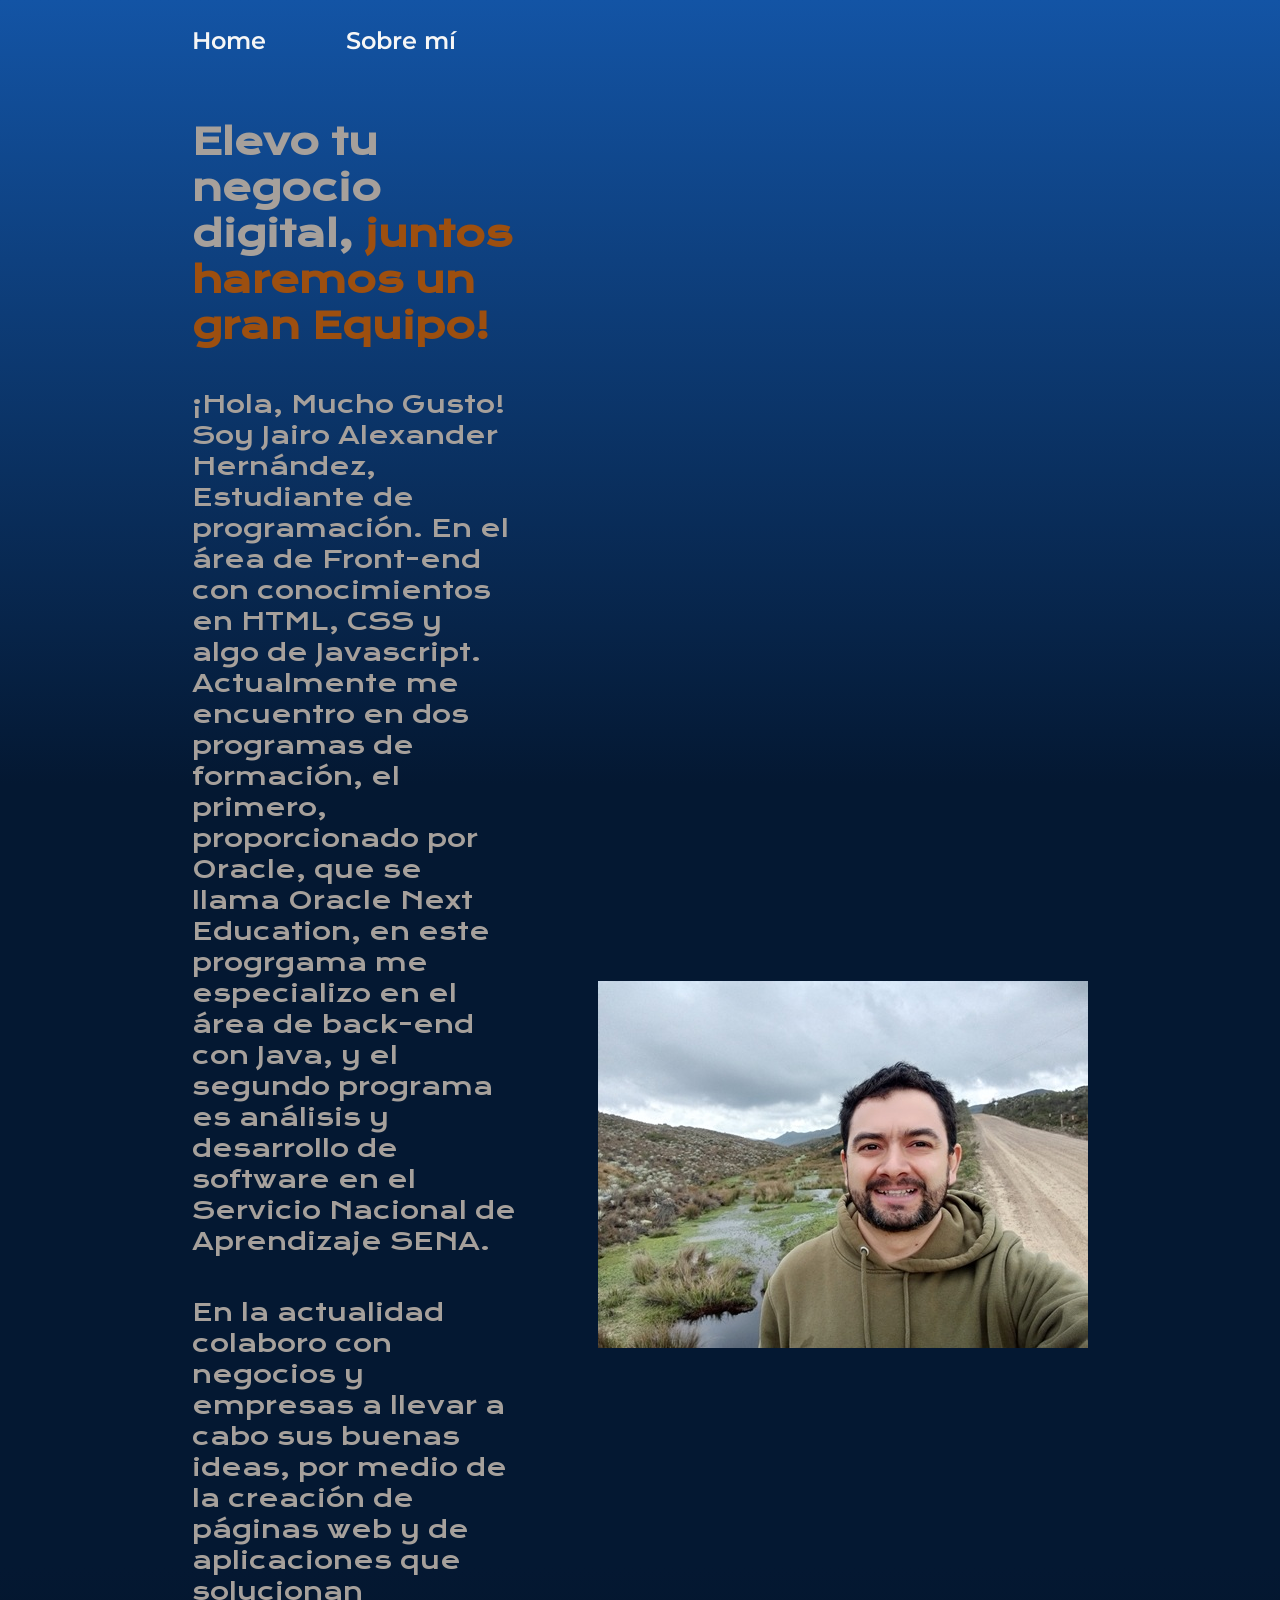
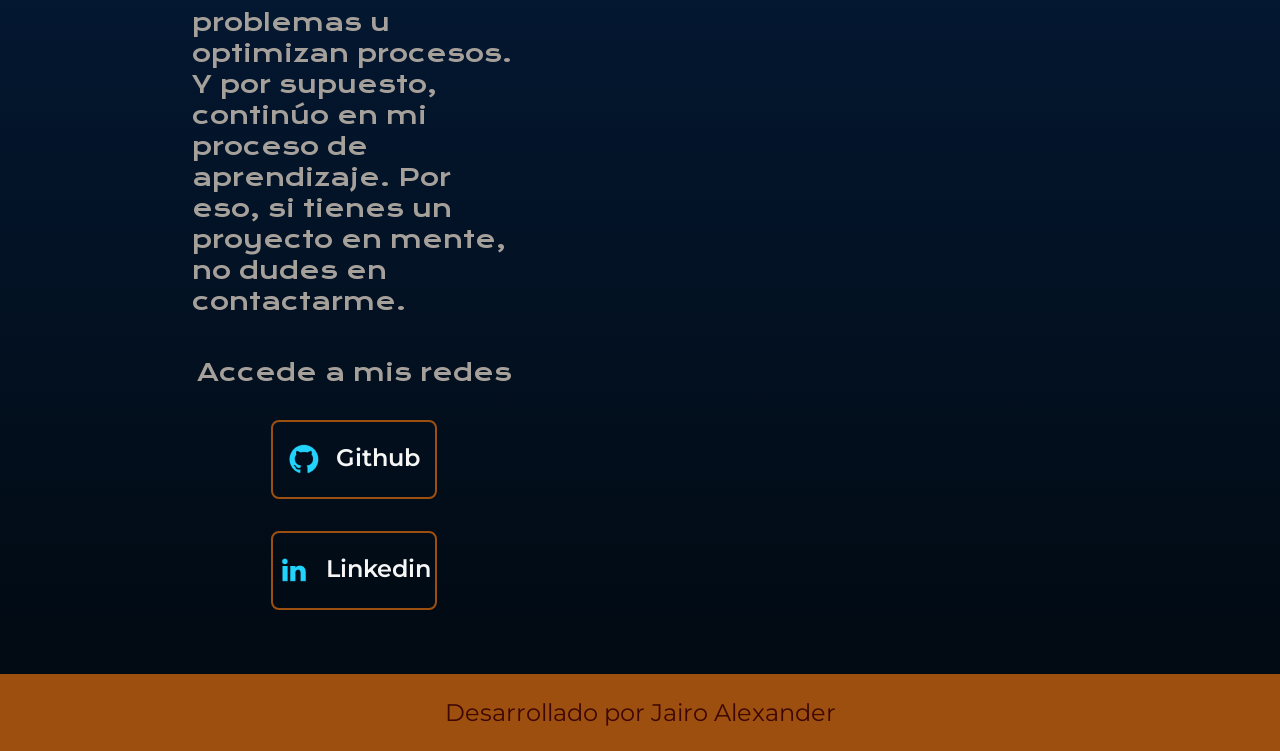
==== 2080-html-css-header-footer-variables-aula4/index.html @ 11bca323 "Solucionando repositorios embabidos" ====
<!DOCTYPE html>
<html lang="es-mx">
<head>
    <meta charset="UTF-8"> 
    <meta http-equiv="X-UA-Compatible" content="IE=edge">
    <meta name="viewport" content="width=device-width, initial-scale=1.0">
    <title>Portafolio</title>
    <link rel="stylesheet" href="styles/style.css">

</head>
<body>
    <header class="header">
        <nav class="header__menu">
            <a class="header__menu__link" href="index.html">Home</a>
            <a class="header__menu__link" href="about.html">Sobre mí</a>
        </nav>
    </header>
    <main class="presentacion">
        <section class="presentacion__contenido">
            <h1 class="presentacion__contenido__titulo">
                Elevo tu negocio digital, 
                <strong class="titulo-destaque">juntos haremos un gran Equipo!
                </strong></h1>
                <p class="presentacion__contenido__texto">¡Hola, Mucho Gusto! Soy Jairo Alexander Hernández,
                     Estudiante de programación. En el área de Front-end con conocimientos en HTML, CSS y 
                     algo de Javascript. Actualmente me encuentro en dos programas de formación, el primero,
                      proporcionado por Oracle, que se llama Oracle Next Education, en este progrgama me 
                      especializo en el área de back-end con Java, y el segundo programa es análisis y 
                      desarrollo de software en el Servicio Nacional de Aprendizaje SENA.
                
                </p>
                <p class="presentacion__contenido__texto">
                     En la actualidad colaboro con negocios y empresas a llevar a cabo sus buenas ideas, 
                     por medio de la creación de páginas web y de aplicaciones que solucionan problemas 
                     u optimizan procesos. Y por supuesto, continúo en mi proceso de aprendizaje.
                      Por eso, si tienes un proyecto en mente, no dudes en contactarme.
                
                </p>
                <div class="presentacion__enlaces">
                    <h2 class="presentacion__enlaces__subtitulo">Accede a mis redes</h2>
                    <a class="presentacion__enlaces__link" href="https://github.com/Alekshera/">
                        <img src="./assets/github.png">
                        Github
                    </a>
                    <a class="presentacion__enlaces__link" href="https://www.linkedin.com/in/jairo-alexander-henández-6460ab360">
                        <img src="./assets/linkedin.png">
                        Linkedin
                    </a>
                    <!--a class="presentacion__enlaces__link" href="https://www.instagram.com/">
                        <img src="./assets/instagram.png">
                        Instagram
                    </a-->
                </div>
               
        </section>
            <img class="presentscion__imagen" src="./assets/IMG_20250302_140712.jpg" alt="Foto de Jairo Alexander en el páramo de Sumapaz">
            <!--img class="presentscion__imagen" src="./assets/IMG_20250302_140712.jpg" alt="Foto de Jairo Alexander en el páramo de Sumapaz">
            <img class="presentscion__imagen" src="./assets/IMG_20250302_140712.jpg" alt="Foto de Jairo Alexander en el páramo de Sumapaz"-->
    </main>
    <footer class="footer">
        <p>Desarrollado por Jairo Alexander</p>
    </footer>
</body>
</html>
---- 2080-html-css-header-footer-variables-aula4/styles/style.css ----
@import url('https://fonts.googleapis.com/css2?family=Krona+One&family=Montserrat:wght@400;600&display=swap');

:root{
    --color-primario:#3E0703;
    --color-secundario:#A6A09B;
    --color-terciario: #9d4f0f;
    --color-hover: #5D688A;

    --fuente-montserrat: 'Montserrat', sans-serif;
    --fuente-krona: 'krona one', sans-serif;

}

* {
    padding: 0;
    margin:0;
}

body{
    /* height: 100vh; */
    box-sizing: border-box;
    background: linear-gradient(#1354A5 0%, #041832 33.33%, #041832 66.67%, #01080E 100%);
    color: var(--color-secundario);
}

.header{
    padding: 2% 0% 0% 15%;
}

.header__menu{
    display: flex;
    gap: 80px;
}
.header__menu__link{
    font-family: var(--fuente-montserrat);
    font-size: 1.5rem;
    font-weight: 600;
    color: #F6F6F6;
    text-decoration: none;

}



.presentacion {
    padding: 5% 15%;
    display: flex;
    align-items: center;
    justify-content: space-between;
    gap: 82px;
}

.presentacion__contenido{
    width: 50%;
    display: flex;
    flex-direction: column;
    gap: 40px;
}


.presentacion__contenido__titulo{
    font-size: 2.25rem;
    font-family: var(--fuente-krona);
}

.titulo-destaque {
    color: var(--color-terciario); ;
}

.presentacion__contenido__texto{
    font-size: 1.5rem;
    font-family: var(--fuente-krona);
}

.presentacion__enlaces{
    display: flex;
    flex-direction: column;
    justify-content: space-between;
    align-items: center;
    gap: 32px;
}

.presentacion__enlaces__subtitulo{
    font-family: var(--fuente-krona);
    font-weight: 400;
    font-size: 1.5rem;
}

.presentacion__enlaces__link{
      /* background-color: #22D4FD; */
      display: flex;
      justify-content: center;
      gap: 16px;
      border: 2px solid var(--color-terciario);
      width: 50%;
      text-align: center;
      border-radius: 8px;
      font-size: 1.5rem;
      font-weight: 600;
      padding: 21.5px 0;
      text-decoration: none;
      color: #F6F6F6;
      font-family: var(--fuente-montserrat);
}

.presentacion__enlaces__link:hover{
    background-color: var(--color-hover);
}
.presentacion__imagen{
    width: 50%;
}

.footer{
    color: var(--color-primario);
    background-color: var(--color-terciario);
    padding: 24px;
    text-align: center;
    font-family: var(--fuente-montserrat);
    font-size: 1.5rem;
    font-weight: 400;
}
@media (max-width:1200px){
    .header{
        padding: 10%;
    }
    .header__menu{
        justify-content: center;
    }
    .presentacion{
        flex-direction: column-reverse;
        padding: 5%;
    }
    .presentacion__contenido{
        width: 100%;
    }
}
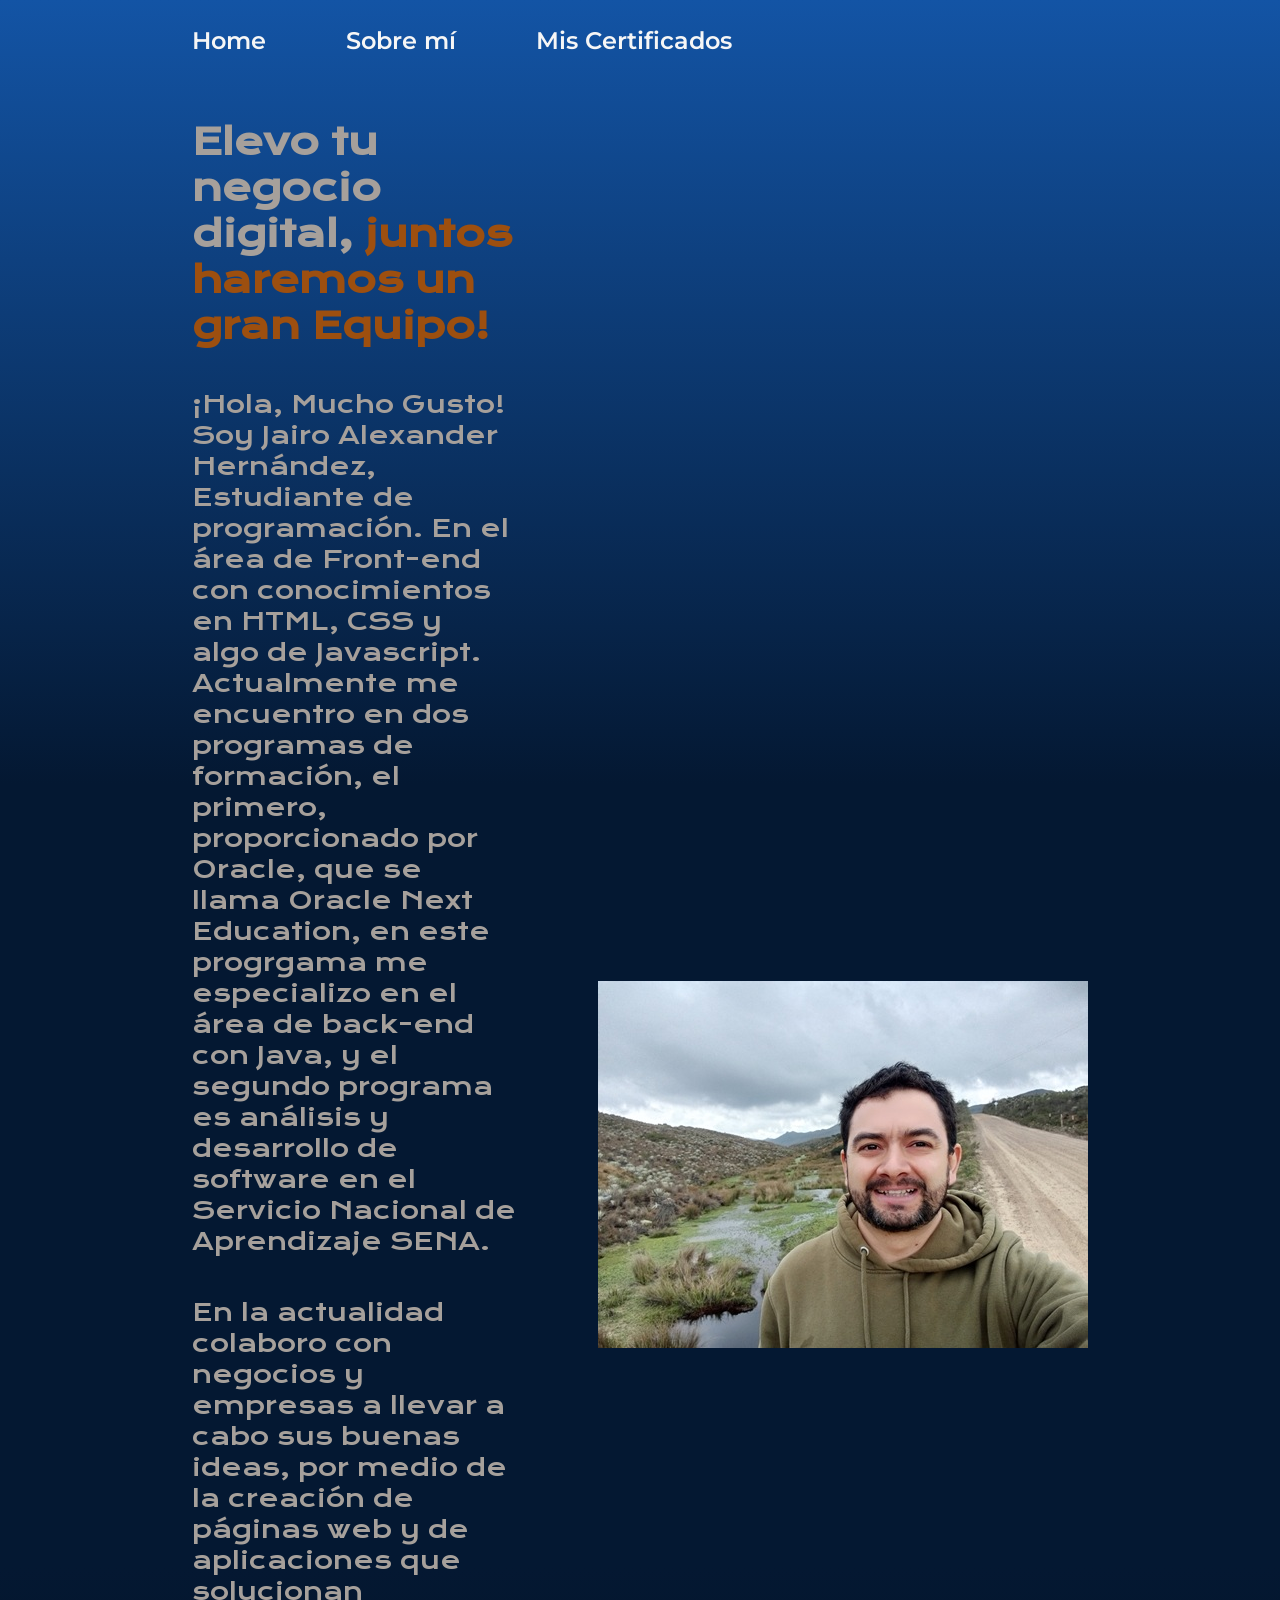
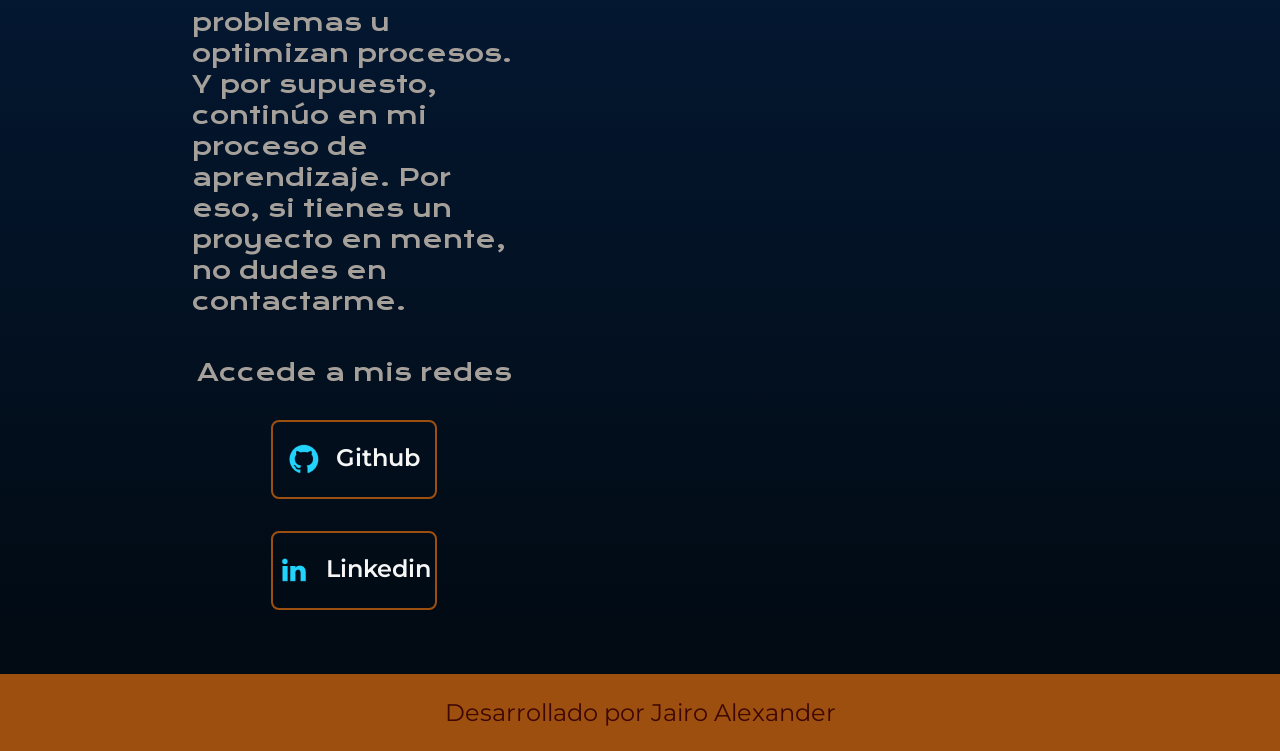
==== commit ddd625ae: "badges y cambio de texto" ====
--- a/2080-html-css-header-footer-variables-aula4/index.html
+++ b/2080-html-css-header-footer-variables-aula4/index.html
@@ -13,6 +13,7 @@
         <nav class="header__menu">
             <a class="header__menu__link" href="index.html">Home</a>
             <a class="header__menu__link" href="about.html">Sobre mí</a>
+            <a class="header__menu__link" href="badges.html">Mis Certificados</a>
         </nav>
     </header>
     <main class="presentacion">
